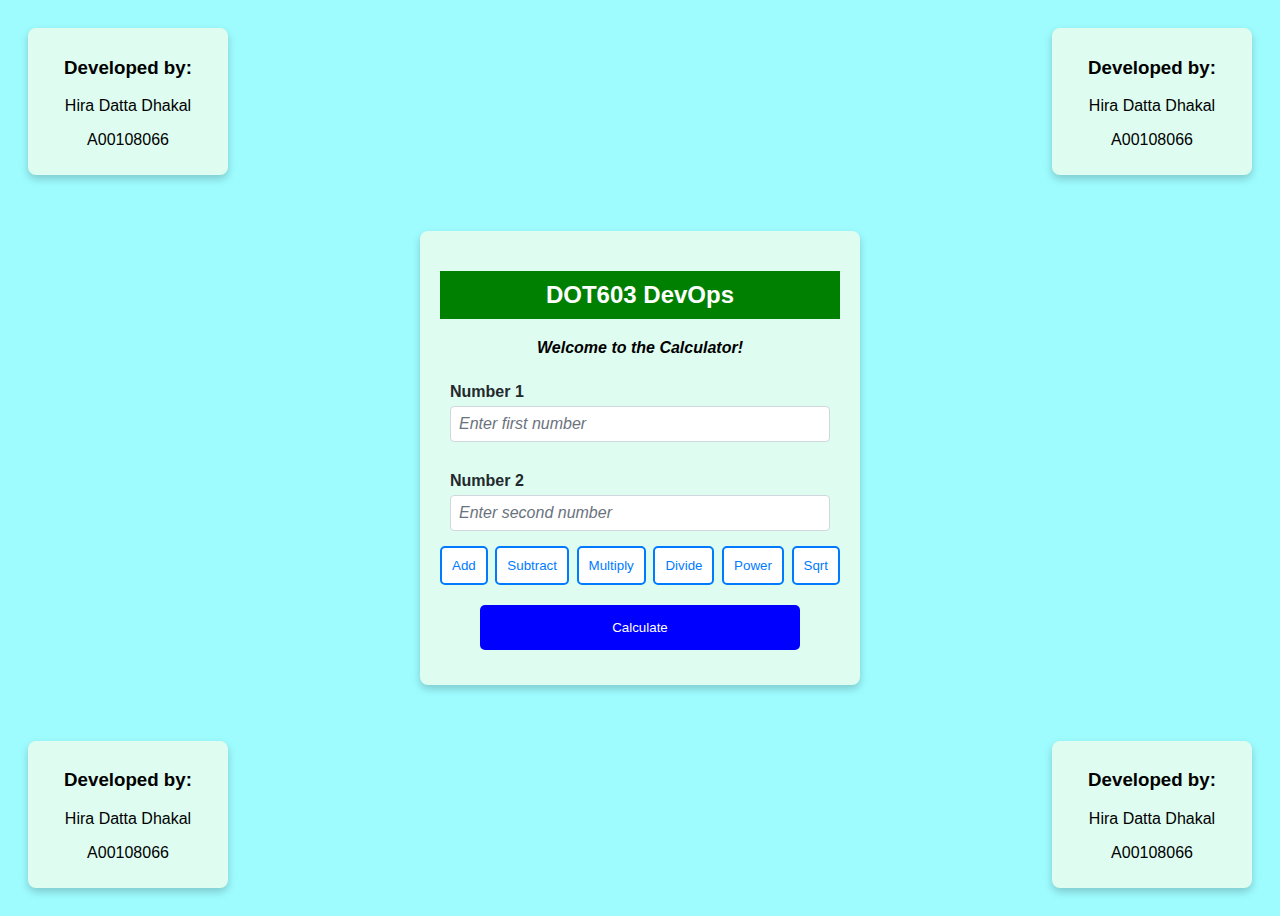
==== templates/index.html @ e32ef7c4 ":rocket: Deployment stuff" ====
<!DOCTYPE html>
<html lang="en">
<head>
    <meta charset="UTF-8">
    <meta name="viewport" content="width=device-width, initial-scale=1.0">
    <title>Calculator</title>
    <link rel="stylesheet" href="../static/style.css">
    <script>
        let selectedOperation = '';

        function selectOperation(button, operation) {
            // Deselect all buttons
            const buttons = document.querySelectorAll('.button');
            buttons.forEach(btn => btn.classList.remove('selected'));

            // Select the clicked button and store the operation
            button.classList.add('selected');
            selectedOperation = operation;
            console.log(`Selected operation: ${selectedOperation}`);
        }

        function passOperation(event) {
            if (!selectedOperation) {
                alert("Please select an operation.");
                event.preventDefault();
            } else {
                const operationInput = document.createElement("input");
                operationInput.type = "hidden";
                operationInput.name = "operation";
                operationInput.value = selectedOperation;
                event.target.appendChild(operationInput);
            }
        }
    </script>
</head>
<body>
    <!-- Info Cards -->
    <div class="info-card" id="card1">
        <h3>Developed by:</h3>
        <p>Hira Datta Dhakal</p>
        <p>A00108066</p>
    </div>
    <div class="info-card" id="card2">
        <h3>Developed by:</h3>
        <p>Hira Datta Dhakal</p>
        <p>A00108066</p>
    </div>
    <div class="info-card" id="card3">
        <h3>Developed by:</h3>
        <p>Hira Datta Dhakal</p>
        <p>A00108066</p>
    </div>
    <div class="info-card" id="card4">
        <h3>Developed by:</h3>
        <p>Hira Datta Dhakal</p>
        <p>A00108066</p>
    </div>

    <!-- Calculator Card -->
    <div class="card" id="calculatorCard">
        <h2><strong>DOT603 DevOps</strong></h2>
        <p><strong><em>Welcome to the Calculator!</em></strong></p>
        <form method="POST" action="/calculate" onsubmit="passOperation(event)">
            <!-- Number 1 Input Field -->
            <div class="input-container">
                <label for="num1">Number 1</label>
                <input type="number" name="num1" id="num1" placeholder="Enter first number" required>
            </div>
        
            <!-- Number 2 Input Field -->
            <div class="input-container">
                <label for="num2">Number 2</label>
                <input type="number" name="num2" id="num2" placeholder="Enter second number" required>
            </div>
        
            <!-- Operation Buttons -->
            <div class="button-container">
                <button type="button" onclick="selectOperation(this, 'add')" class="button outlined">Add</button>
                <button type="button" onclick="selectOperation(this, 'subtract')" class="button outlined">Subtract</button>
                <button type="button" onclick="selectOperation(this, 'multiply')" class="button outlined">Multiply</button>
                <button type="button" onclick="selectOperation(this, 'divide')" class="button outlined">Divide</button>
                <button type="button" onclick="selectOperation(this, 'power')" class="button outlined">Power</button>
                <button type="button" onclick="selectOperation(this, 'sqrt')" class="button outlined">Sqrt</button>
            </div>
        
            <!-- Calculate Button -->
            <button type="submit" class="button calculate">Calculate</button>
        </form>
        
    </div>
</body>
</html>
---- static/style.css ----
body {
            font-family: Arial, sans-serif;
            display: flex;
            justify-content: center;
            align-items: center;
            height: 100vh;
            background-color: #9efcff;
            position: relative; 
        }
        .card {
            background-color: #defcf0;
            border-radius: 8px;
            box-shadow: 0 4px 8px rgba(0, 0, 0, 0.2);
            padding: 20px;
            width: 400px; 
            text-align: center;
            position: absolute; 
        }
h2 {
background-color: green;
color:white;
padding: 10px 0px;
}

/* General Input Container Styling */
.input-container {
    display: flex;
    flex-direction: column;
    padding: 10px;
    margin-top: 10px;
}

/* Label Styling */
.input-container label {
    font-weight: 600;
    color: #24292e;
    margin-bottom: 5px;
    margin-right: auto;
}

/* Input Field Styling */
.input-container input[type="number"] {
    padding: 8px;
    border: 1px solid #d0d7de;
    border-radius: 4px;
    outline: none;
    font-size: 16px;
    color: #24292e;
    transition: border-color 0.3s, box-shadow 0.3s;
}

/* Input Field Focus Effect */
.input-container input[type="number"]:focus {
    border-color: #0969da;
    box-shadow: 0 0 0 3px rgba(9, 105, 218, 0.2);
}

/* Placeholder Styling */
.input-container input::placeholder {
    color: #6a737d;
    font-style: italic;
}

.info-card {
            background-color: #defcf0;
            border-radius: 8px;
            box-shadow: 0 4px 8px rgba(0, 0, 0, 0.2);
            padding: 10px;
            width: 180px;             
text-align: center;
            position: absolute; 
        }
        #card1 {
            top: 20px;
            left: 20px;
        }
        #card2 {
            top: 20px;
            right: 20px;
        }
        #card3 {
            bottom: 20px;
            left: 20px;
        }
        #card4 {
            bottom: 20px;
            right: 20px;
        }
        .button-container {
            display: flex;
            justify-content: space-between;
            margin-top: 5px;
margin-bottom:10px;
        }
        .button {
            border: 2px solid #007BFF;
            border-radius: 5px;
            padding: 10px;
            cursor: pointer;
            background-color: white;
            color: #007BFF;
            transition: background-color 0.3s, color 0.3s;
        }
        .button:hover {
            background-color: #007BFF;
            color: white;
        }
.button.selected {
    background-color: blue; 
    color: white; 
}
        .outlined {
            border: 2px solid #007BFF;
            background-color: white;
            color: #007BFF;
        }

.calculate {
    width: 80%;
    margin-top: 10px;
margin-bottom: 15px;
padding: 15px;
    background-color: blue;
    color: white;
    border: none;
}
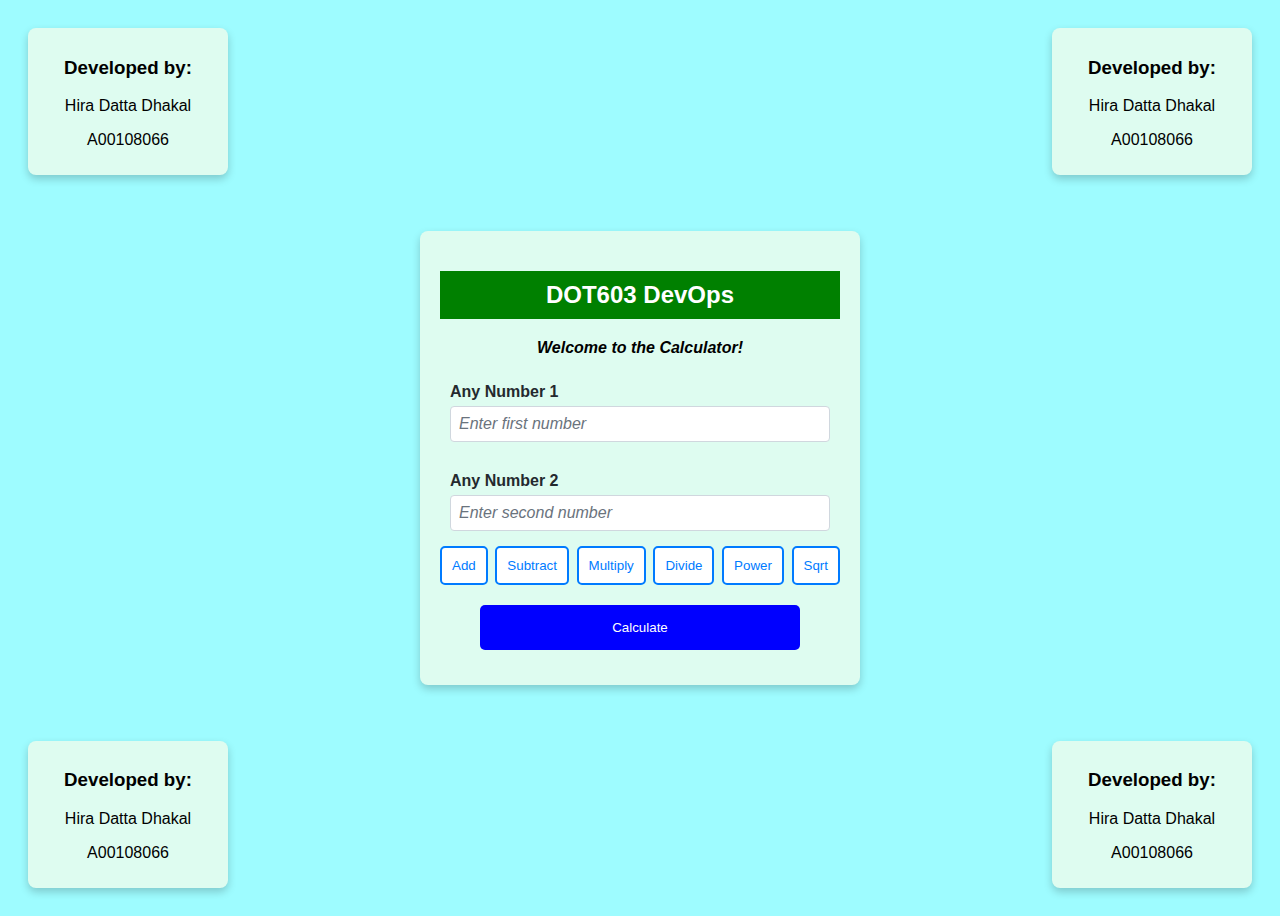
==== commit 291a5de8: ":lipstick: Updarte Ui Change" ====
--- a/templates/index.html
+++ b/templates/index.html
@@ -63,13 +63,13 @@
         <form method="POST" action="/calculate" onsubmit="passOperation(event)">
             <!-- Number 1 Input Field -->
             <div class="input-container">
-                <label for="num1">Number 1</label>
+                <label for="num1">Any Number 1</label>
                 <input type="number" name="num1" id="num1" placeholder="Enter first number" required>
             </div>
         
             <!-- Number 2 Input Field -->
             <div class="input-container">
-                <label for="num2">Number 2</label>
+                <label for="num2">Any Number 2</label>
                 <input type="number" name="num2" id="num2" placeholder="Enter second number" required>
             </div>
         
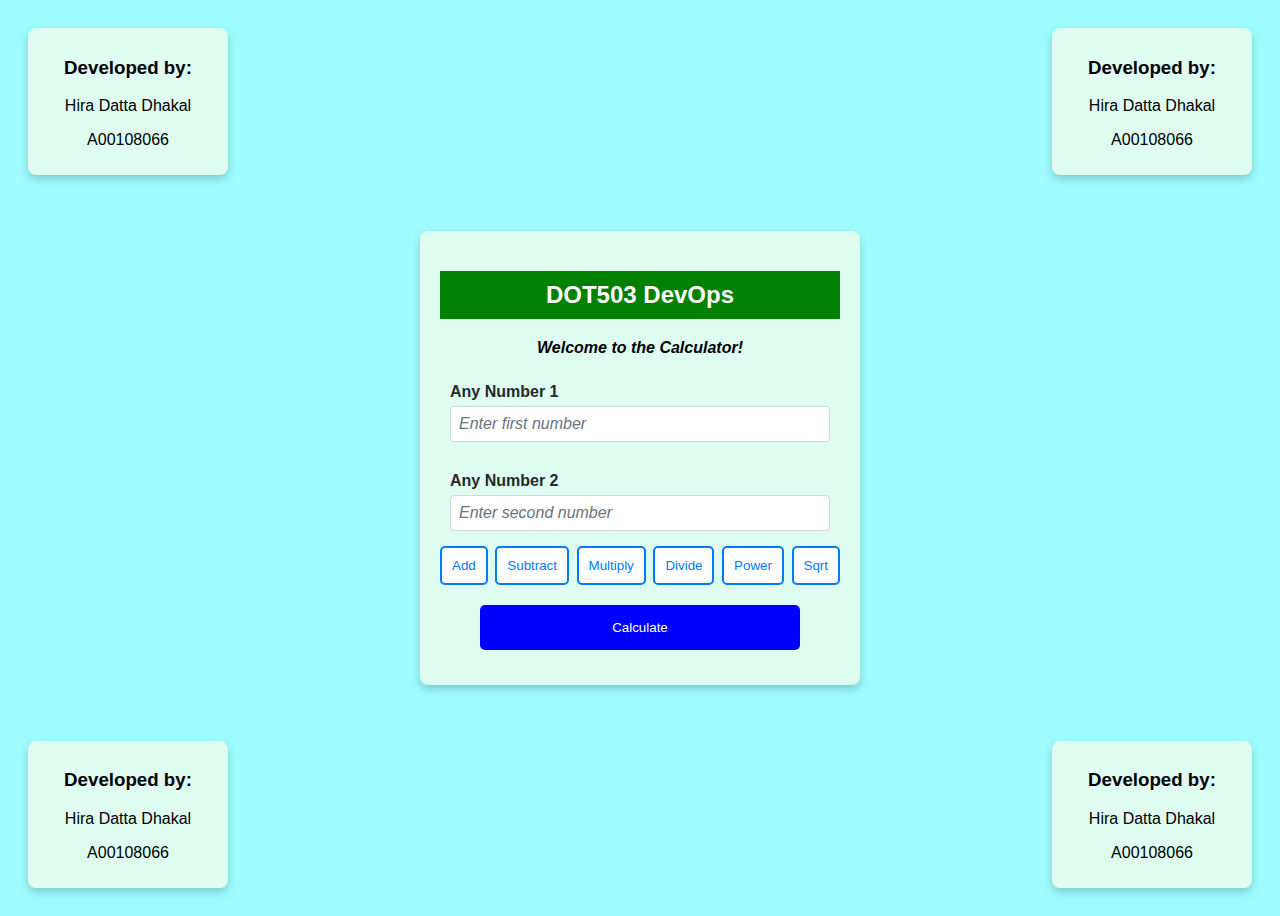
==== commit 08894ffc: ":white_check_mark: Done project intregrated with Docker, Jenkins, Webhook, AWS, Ngnix and Custom dom" ====
--- a/templates/index.html
+++ b/templates/index.html
@@ -58,7 +58,7 @@
 
     <!-- Calculator Card -->
     <div class="card" id="calculatorCard">
-        <h2><strong>DOT603 DevOps</strong></h2>
+        <h2><strong>DOT503 DevOps</strong></h2>
         <p><strong><em>Welcome to the Calculator!</em></strong></p>
         <form method="POST" action="/calculate" onsubmit="passOperation(event)">
             <!-- Number 1 Input Field -->
